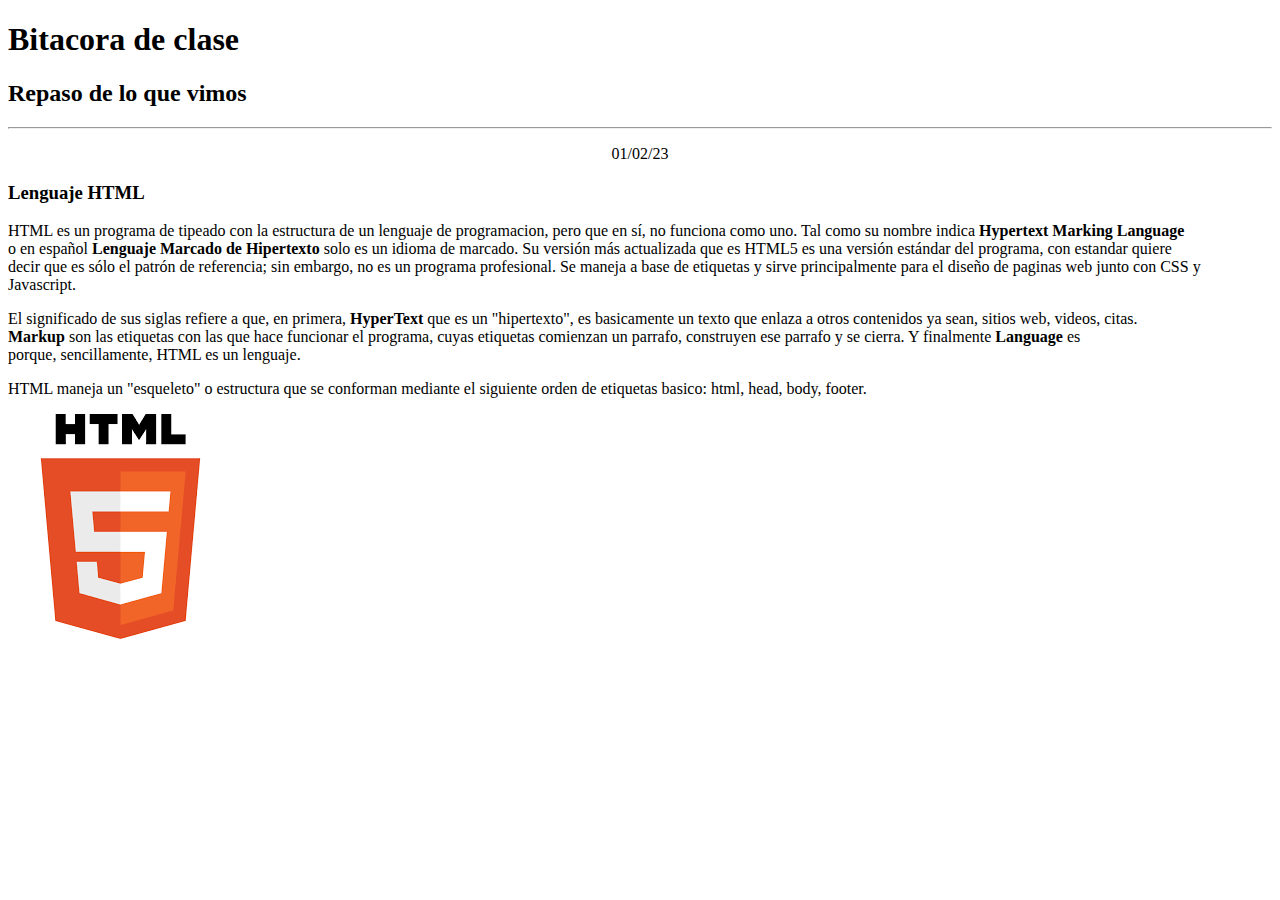
==== Bitacora/index.html @ 4ee0540a "Version. 1.0" ====
<!DOCTYPE html >
<html>
    <head>
     <title>Bitacora de Clase</title>
    </head>

    <h1>Bitacora de clase</h1>
    <h2>Repaso de lo que vimos</h2>
    <hr>

    <p align="center">
        01/02/23
    </p>


    <h3>Lenguaje HTML</h3>
    <body>
        <p>
            HTML es un programa de tipeado con la estructura de un lenguaje de programacion, pero que en sí, no funciona como uno. Tal como su nombre indica <strong> Hypertext Marking Language </strong> <br>
            o en español <strong> Lenguaje Marcado de Hipertexto </strong> solo es un idioma de marcado. Su versión más actualizada que es HTML5 es una versión estándar del programa, con estandar quiere <br>
            decir que es sólo el patrón de referencia; sin embargo, no es un programa profesional. Se maneja a base de etiquetas y sirve principalmente para el diseño de paginas web junto con CSS y Javascript.
        </p>
        <p>
            El significado de sus siglas refiere a que, en primera, <strong>HyperText</strong> que es un "hipertexto", es basicamente un texto que enlaza a otros contenidos ya sean, sitios web, videos, citas.<br>
            <strong>Markup</strong> son las etiquetas con las que hace funcionar el programa, cuyas etiquetas comienzan un parrafo, construyen ese parrafo y se cierra. Y finalmente <strong>Language</strong> es <br>
            porque, sencillamente, HTML es un lenguaje.
        </p>
        <p>
            HTML maneja un "esqueleto" o estructura que se conforman mediante el siguiente orden de etiquetas basico: html, head, body, footer. 
        </p>
        <img src="Imagenes/HTML.png"/>
    </body>
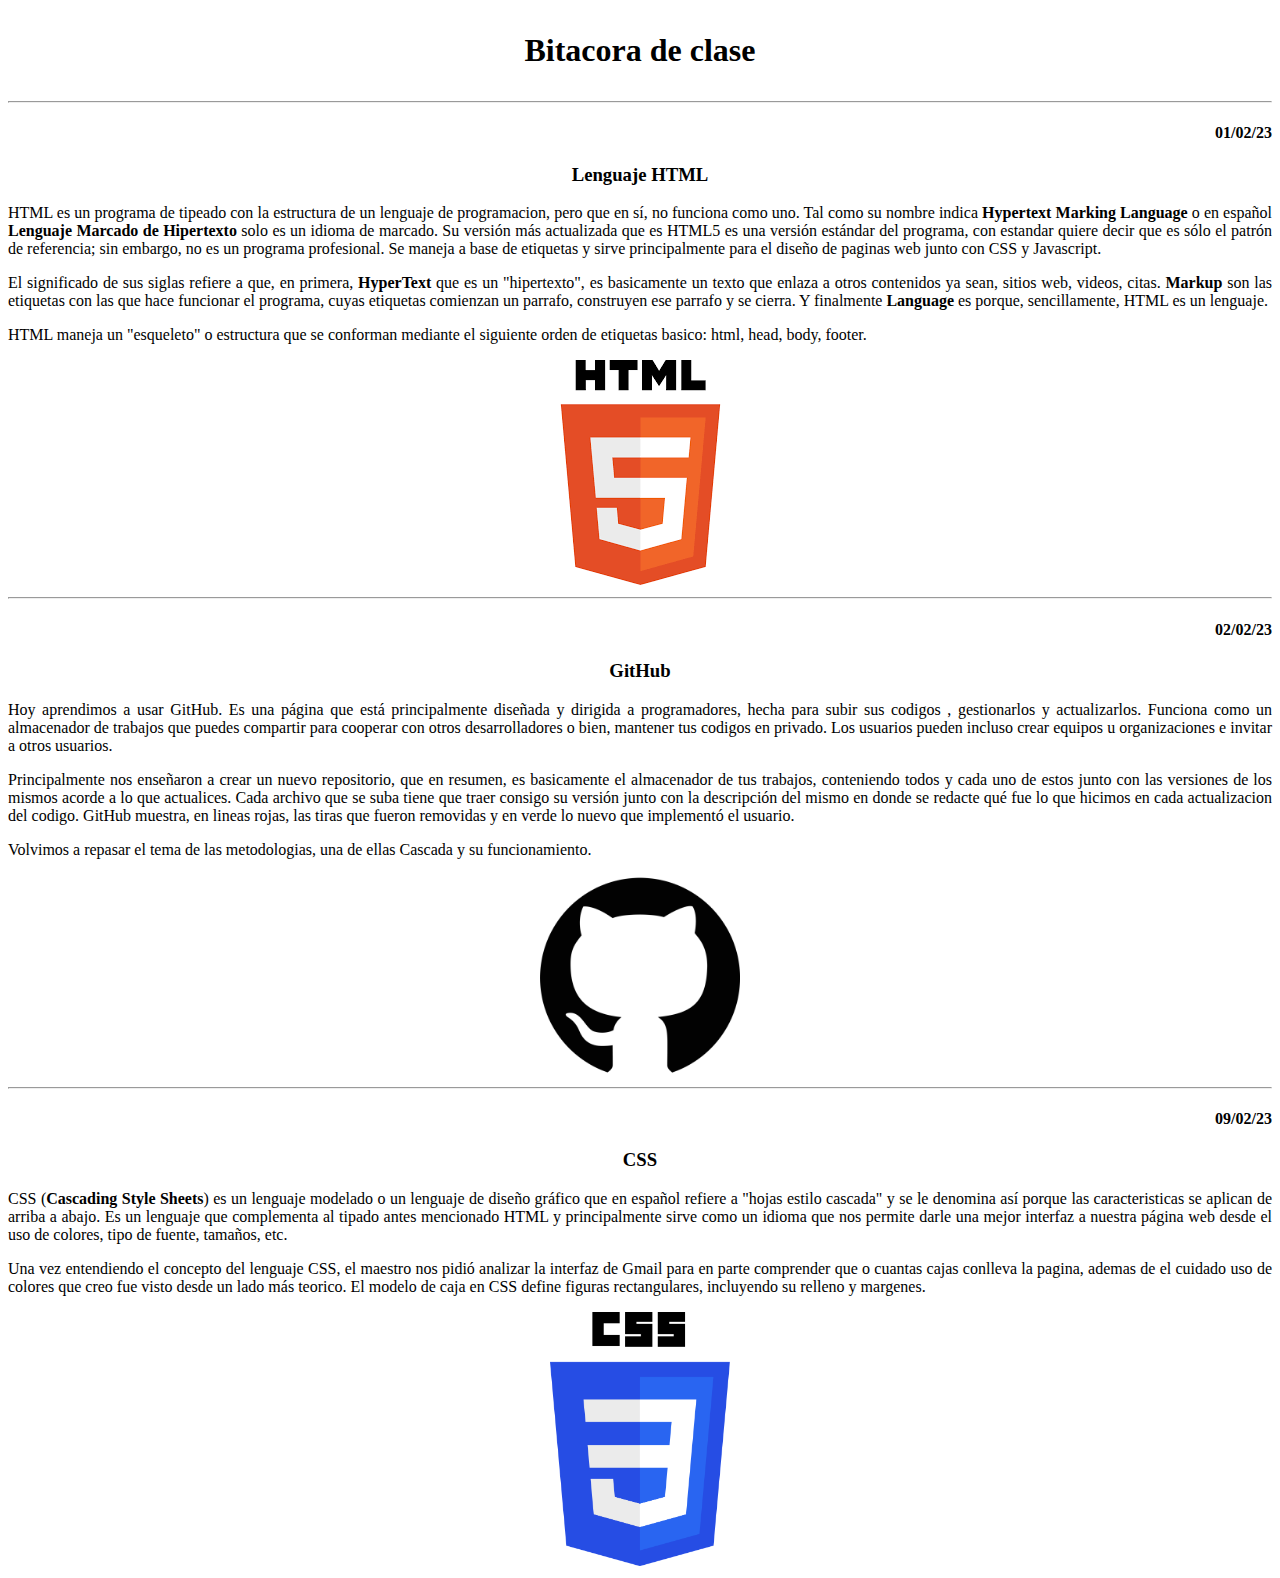
==== commit 9add630f: "Version. 1.1" ====
--- a/Bitacora/index.html
+++ b/Bitacora/index.html
@@ -4,30 +4,111 @@
      <title>Bitacora de Clase</title>
     </head>
 
-    <h1>Bitacora de clase</h1>
-    <h2>Repaso de lo que vimos</h2>
-    <hr>
 
-    <p align="center">
-        01/02/23
-    </p>
+    <body>
+        <h1>
+            <p align="center">
+                Bitacora de clase
+            </p>
+        </h1>
+        <hr>
+    
+        <h4>
+            <p align="right">
+                01/02/23
+            </p>
+        </h4>
+    
+        <h3>
+            <p align="center">
+                Lenguaje HTML
+            </p>
+        </h3>
 
-
-    <h3>Lenguaje HTML</h3>
-    <body>
-        <p>
-            HTML es un programa de tipeado con la estructura de un lenguaje de programacion, pero que en sí, no funciona como uno. Tal como su nombre indica <strong> Hypertext Marking Language </strong> <br>
-            o en español <strong> Lenguaje Marcado de Hipertexto </strong> solo es un idioma de marcado. Su versión más actualizada que es HTML5 es una versión estándar del programa, con estandar quiere <br>
-            decir que es sólo el patrón de referencia; sin embargo, no es un programa profesional. Se maneja a base de etiquetas y sirve principalmente para el diseño de paginas web junto con CSS y Javascript.
+        <p align="justify">
+            HTML es un programa de tipeado con la estructura de un lenguaje de programacion, pero que en sí, no funciona como uno. Tal como su 
+            nombre indica <strong>Hypertext Marking Language</strong> o en español <strong>Lenguaje Marcado de Hipertexto</strong> solo es un 
+            idioma de marcado. Su versión más actualizada que es HTML5 es una versión estándar del programa, con estandar quiere decir que es
+            sólo el patrón de referencia; sin embargo, no es un programa profesional. Se maneja a base de etiquetas y sirve principalmente para 
+            el diseño de paginas web junto con CSS y Javascript.
+        </p>    
+        <p align="justify">
+            El significado de sus siglas refiere a que, en primera, <strong>HyperText</strong> que es un "hipertexto", es basicamente un texto 
+            que enlaza a otros contenidos ya sean, sitios web, videos, citas.
+            <strong>Markup</strong> son las etiquetas con las que hace funcionar el programa, cuyas etiquetas comienzan un parrafo, construyen 
+            ese parrafo y se cierra. Y finalmente <strong>Language</strong> es porque, sencillamente, HTML es un lenguaje.
         </p>
-        <p>
-            El significado de sus siglas refiere a que, en primera, <strong>HyperText</strong> que es un "hipertexto", es basicamente un texto que enlaza a otros contenidos ya sean, sitios web, videos, citas.<br>
-            <strong>Markup</strong> son las etiquetas con las que hace funcionar el programa, cuyas etiquetas comienzan un parrafo, construyen ese parrafo y se cierra. Y finalmente <strong>Language</strong> es <br>
-            porque, sencillamente, HTML es un lenguaje.
-        </p>
-        <p>
+        <p align="justify">
             HTML maneja un "esqueleto" o estructura que se conforman mediante el siguiente orden de etiquetas basico: html, head, body, footer. 
         </p>
-        <img src="Imagenes/HTML.png"/>
+        <center>
+            <img src="Imagenes/HTML.png" title="HTML5"/>
+        </center>
+
+        <hr> <!-- Separador 02/02/2023 -->
+
+        <h4>
+            <p align="right">
+                02/02/23
+            </p>
+        </h4>
+
+        <h3>
+            <p align="center">
+                GitHub
+            </p>
+        </h3>
+
+        <p align="justify">
+            Hoy aprendimos a usar GitHub. Es una página que está principalmente diseñada y dirigida a programadores, hecha para subir sus codigos
+            , gestionarlos y actualizarlos. Funciona como un almacenador de trabajos que puedes compartir para cooperar con otros desarrolladores
+            o bien, mantener tus codigos en privado. Los usuarios pueden incluso crear equipos u organizaciones e invitar a otros usuarios.
+        </p>
+        <p align="justify">
+            Principalmente nos enseñaron a crear un nuevo repositorio, que en resumen, es basicamente el almacenador de tus trabajos, conteniendo
+            todos y cada uno de estos junto con las versiones de los mismos acorde a lo que actualices. Cada archivo que se suba tiene que traer
+            consigo su versión junto con la descripción del mismo en donde se redacte qué fue lo que hicimos en cada actualizacion del codigo. GitHub
+            muestra, en lineas rojas, las tiras que fueron removidas y en verde lo nuevo que implementó el usuario.
+        </p>
+        <p align="justify">
+            Volvimos a repasar el tema de las metodologias, una de ellas Cascada y su funcionamiento.
+        </p>
+        <center>
+            <img src="Imagenes/GitHub.png" title="Logo de GitHub" width="200"/>
+        </center>
+
+        <hr> <!-- Separador 09/02/2023 -->
+
+        <h4>
+            <p align="right">
+                09/02/23
+            </p>
+        </h4>
+
+        <h3>
+            <p align="center">
+                CSS
+            </p>
+        </h3>
+
+        <p align="justify">
+            CSS (<strong>Cascading Style Sheets</strong>) es un lenguaje modelado o un lenguaje de diseño gráfico que en español
+            refiere a "hojas estilo cascada" y se le denomina así porque las caracteristicas se aplican de arriba a abajo. Es un
+            lenguaje que complementa al tipado antes mencionado HTML y principalmente sirve como un idioma que nos permite darle
+            una mejor interfaz a nuestra página web desde el uso de colores, tipo de fuente, tamaños, etc.
+        </p>
+
+        <p align="justify">
+            Una vez entendiendo el concepto del lenguaje CSS, el maestro nos pidió analizar la interfaz de Gmail para en parte
+            comprender que o cuantas cajas conlleva la pagina, ademas de el cuidado uso de colores que creo fue visto desde un lado más teorico.
+            El modelo de caja en CSS define figuras rectangulares, incluyendo su relleno y margenes.
+        </p>
+
+        <center>
+            <img src="Imagenes/CSS3.png" title="CSS" width="180"/>
+        </center>
+
     </body>
-    +
+</html>  
+    
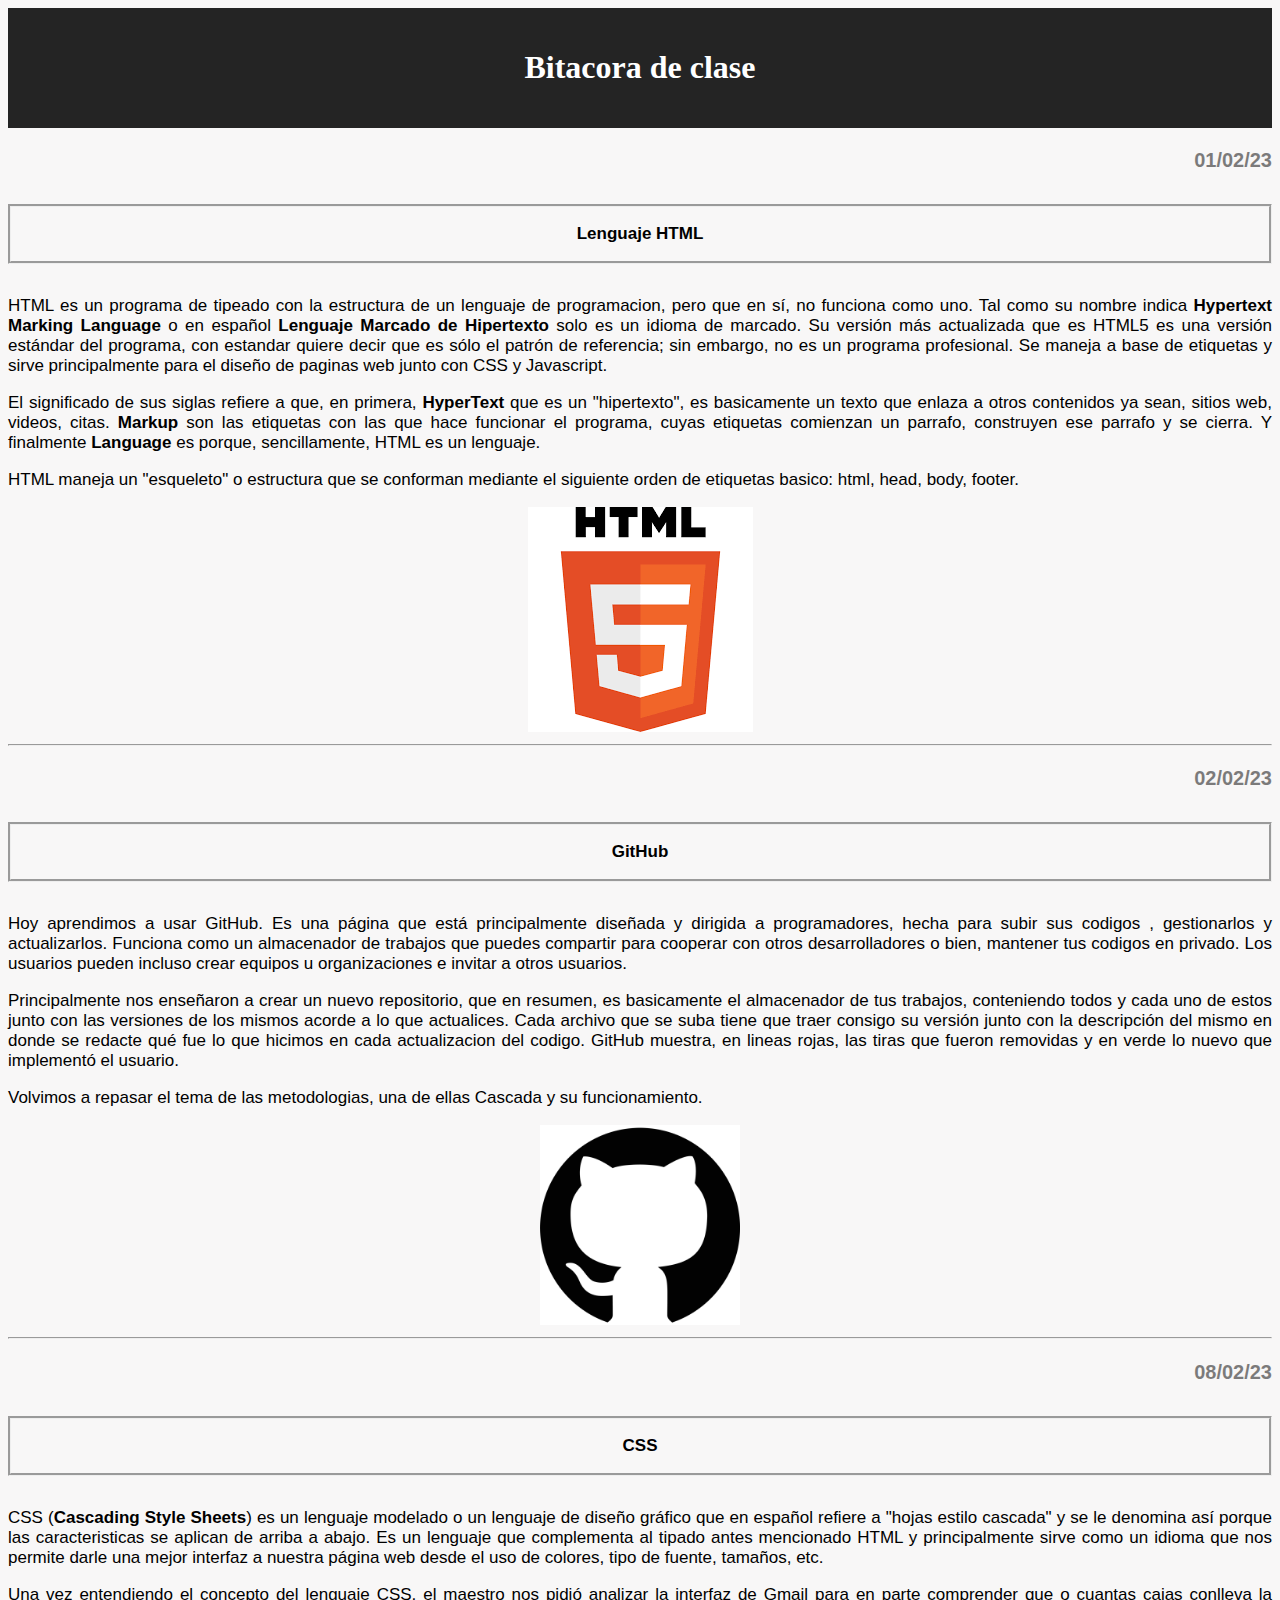
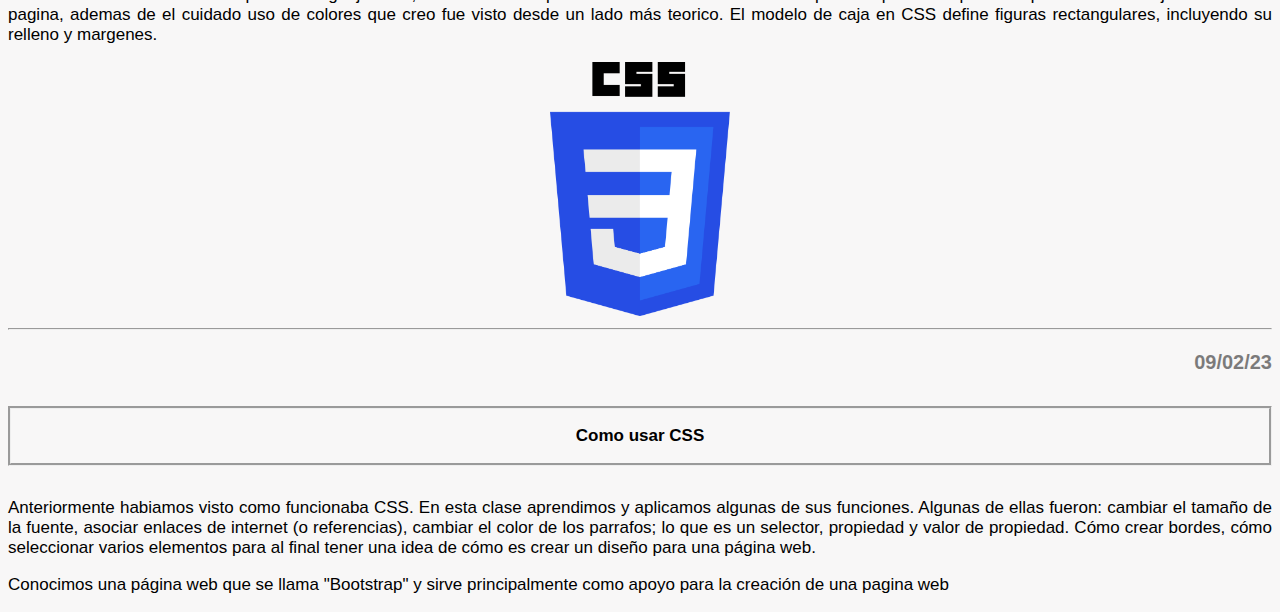
==== commit e2855b0d: "Version. 1.2" ====
--- a/Bitacora/index.html
+++ b/Bitacora/index.html
@@ -2,19 +2,19 @@
 <html>
     <head>
      <title>Bitacora de Clase</title>
+     <link rel="stylesheet" href="Styles/style.css"/>
     </head>
 
 
     <body>
-        <h1>
-            <p align="center">
+        <header>
+            <h1 align="center">
                 Bitacora de clase
-            </p>
-        </h1>
-        <hr>
+            </h1>
+        </header>
     
         <h4>
-            <p align="right">
+            <p class="fecha">
                 01/02/23
             </p>
         </h4>
@@ -48,7 +48,7 @@
         <hr> <!-- Separador 02/02/2023 -->
 
         <h4>
-            <p align="right">
+            <p class="fecha">
                 02/02/23
             </p>
         </h4>
@@ -77,11 +77,11 @@
             <img src="Imagenes/GitHub.png" title="Logo de GitHub" width="200"/>
         </center>
 
-        <hr> <!-- Separador 09/02/2023 -->
+        <hr> <!-- Separador 08/02/2023 -->
 
         <h4>
-            <p align="right">
-                09/02/23
+            <p class="fecha">
+                08/02/23
             </p>
         </h4>
 
@@ -108,7 +108,32 @@
             <img src="Imagenes/CSS3.png" title="CSS" width="180"/>
         </center>
 
+        <hr> <!-- Separador 09/02/2023 -->
+
+        <h4>
+            <p class="fecha">
+                09/02/23
+            </p>
+        </h4>
+
+        <h3>
+            <p align="center">
+                Como usar CSS
+            </p>
+        </h3>
+
+        <p align="justify">
+            Anteriormente habiamos visto como funcionaba CSS. En esta clase aprendimos y aplicamos algunas de sus funciones.
+            Algunas de ellas fueron: cambiar el tamaño de la fuente, asociar enlaces de internet (o referencias), cambiar el
+            color de los parrafos; lo que es un selector, propiedad y valor de propiedad. Cómo crear bordes, cómo seleccionar
+            varios elementos para al final tener una idea de cómo es crear un diseño para una página web.
+        </p>
+        <p>
+            Conocimos una página web que se llama "Bootstrap" y sirve principalmente como apoyo para la creación de una pagina
+            web
+        </p>
+
+
     </body>
 
-</html>  
-    
+</html> 
--- a/Bitacora/Styles/style.css
+++ b/Bitacora/Styles/style.css
@@ -0,0 +1,31 @@
+header{
+    padding: 20px;
+    padding-top: 20px;
+    padding-bottom: 20px;
+    font-family: Georgia, 'Times New Roman', Times, serif;
+    font-size: 16px;
+    color: rgb(255, 255, 255);
+    background-color: rgb(36, 36, 36);
+}
+
+body{
+    background-color: rgb(248, 247, 247);
+}
+
+h3{
+    font-family:'Franklin Gothic Medium', 'Arial Narrow', Arial, sans-serif;
+    font-size:xx-large;
+    border-style: groove;
+}
+
+p{
+    font-family:Verdana, Geneva, Tahoma, sans-serif;
+    font-size: 17px;
+    text-align: center, justify;
+}
+
+p.fecha{
+    text-align: right;
+    font-size: 20px;
+    opacity: 0.5;
+}
